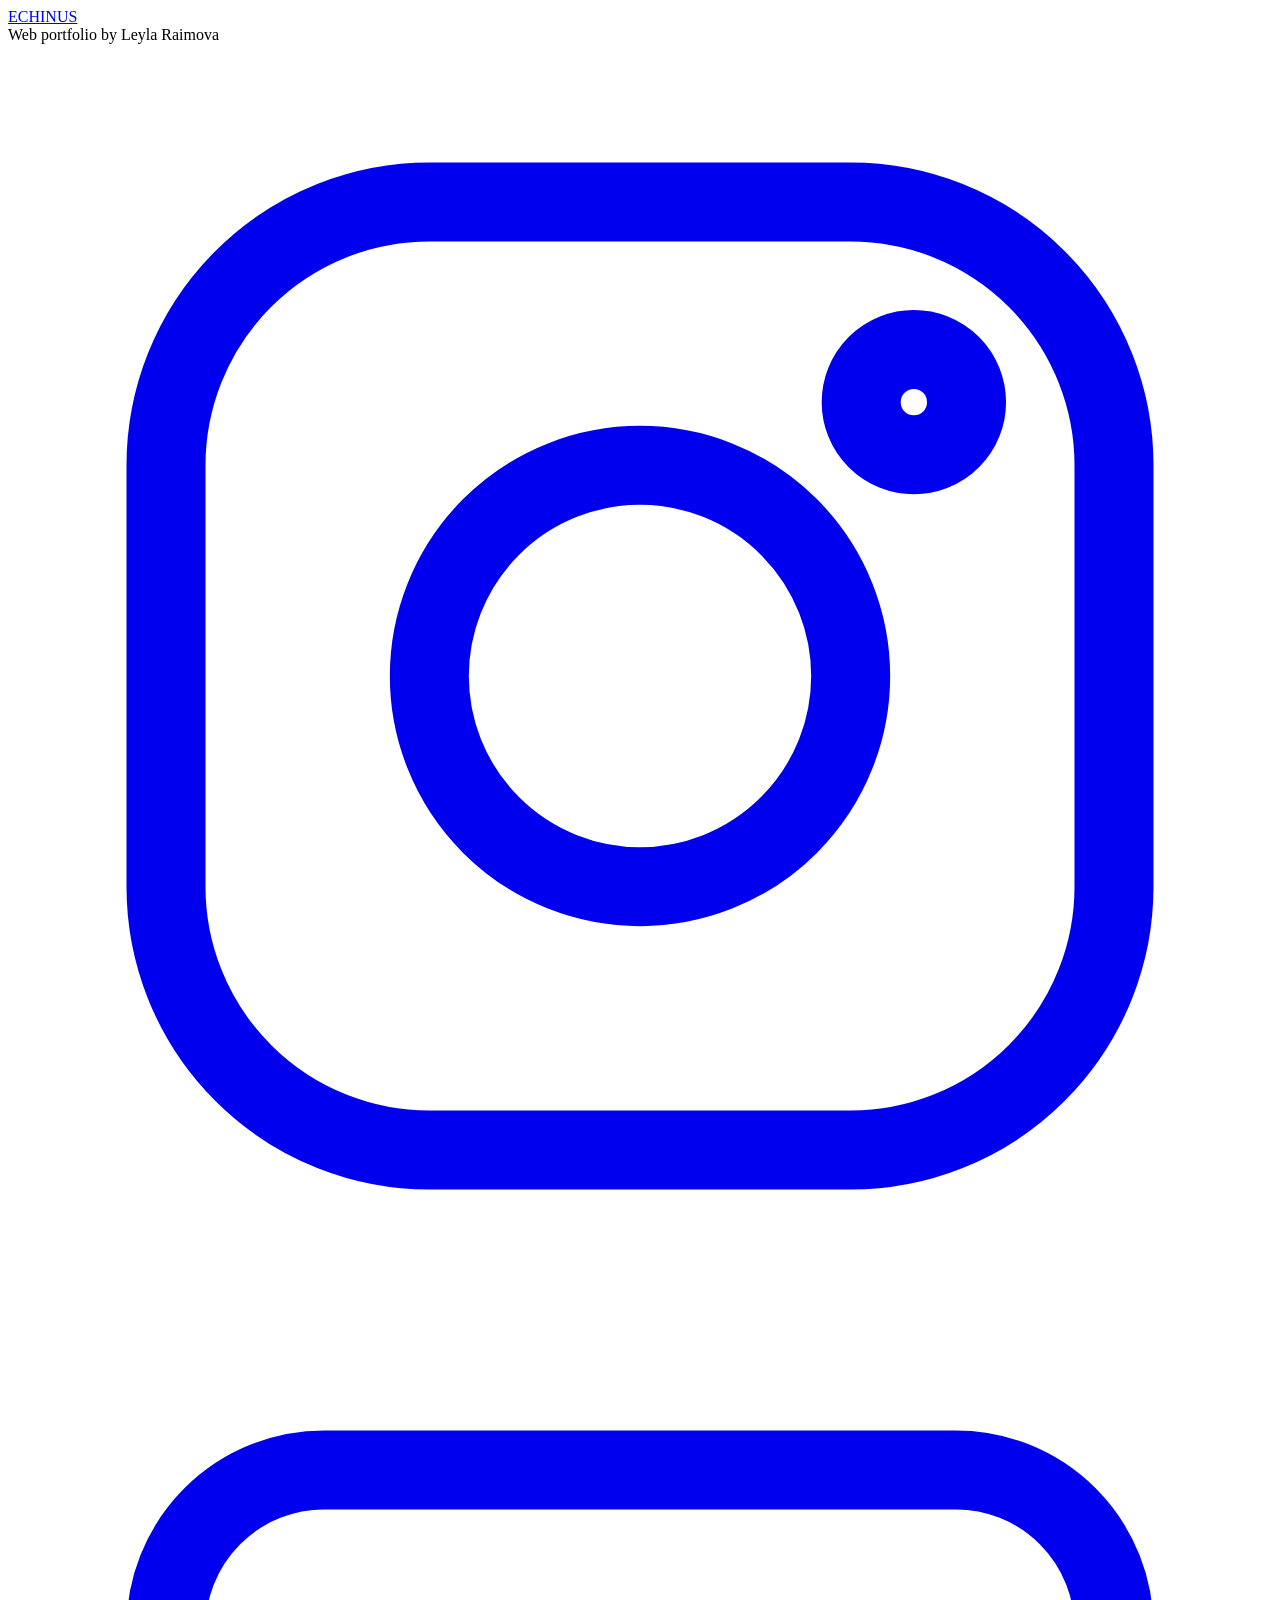
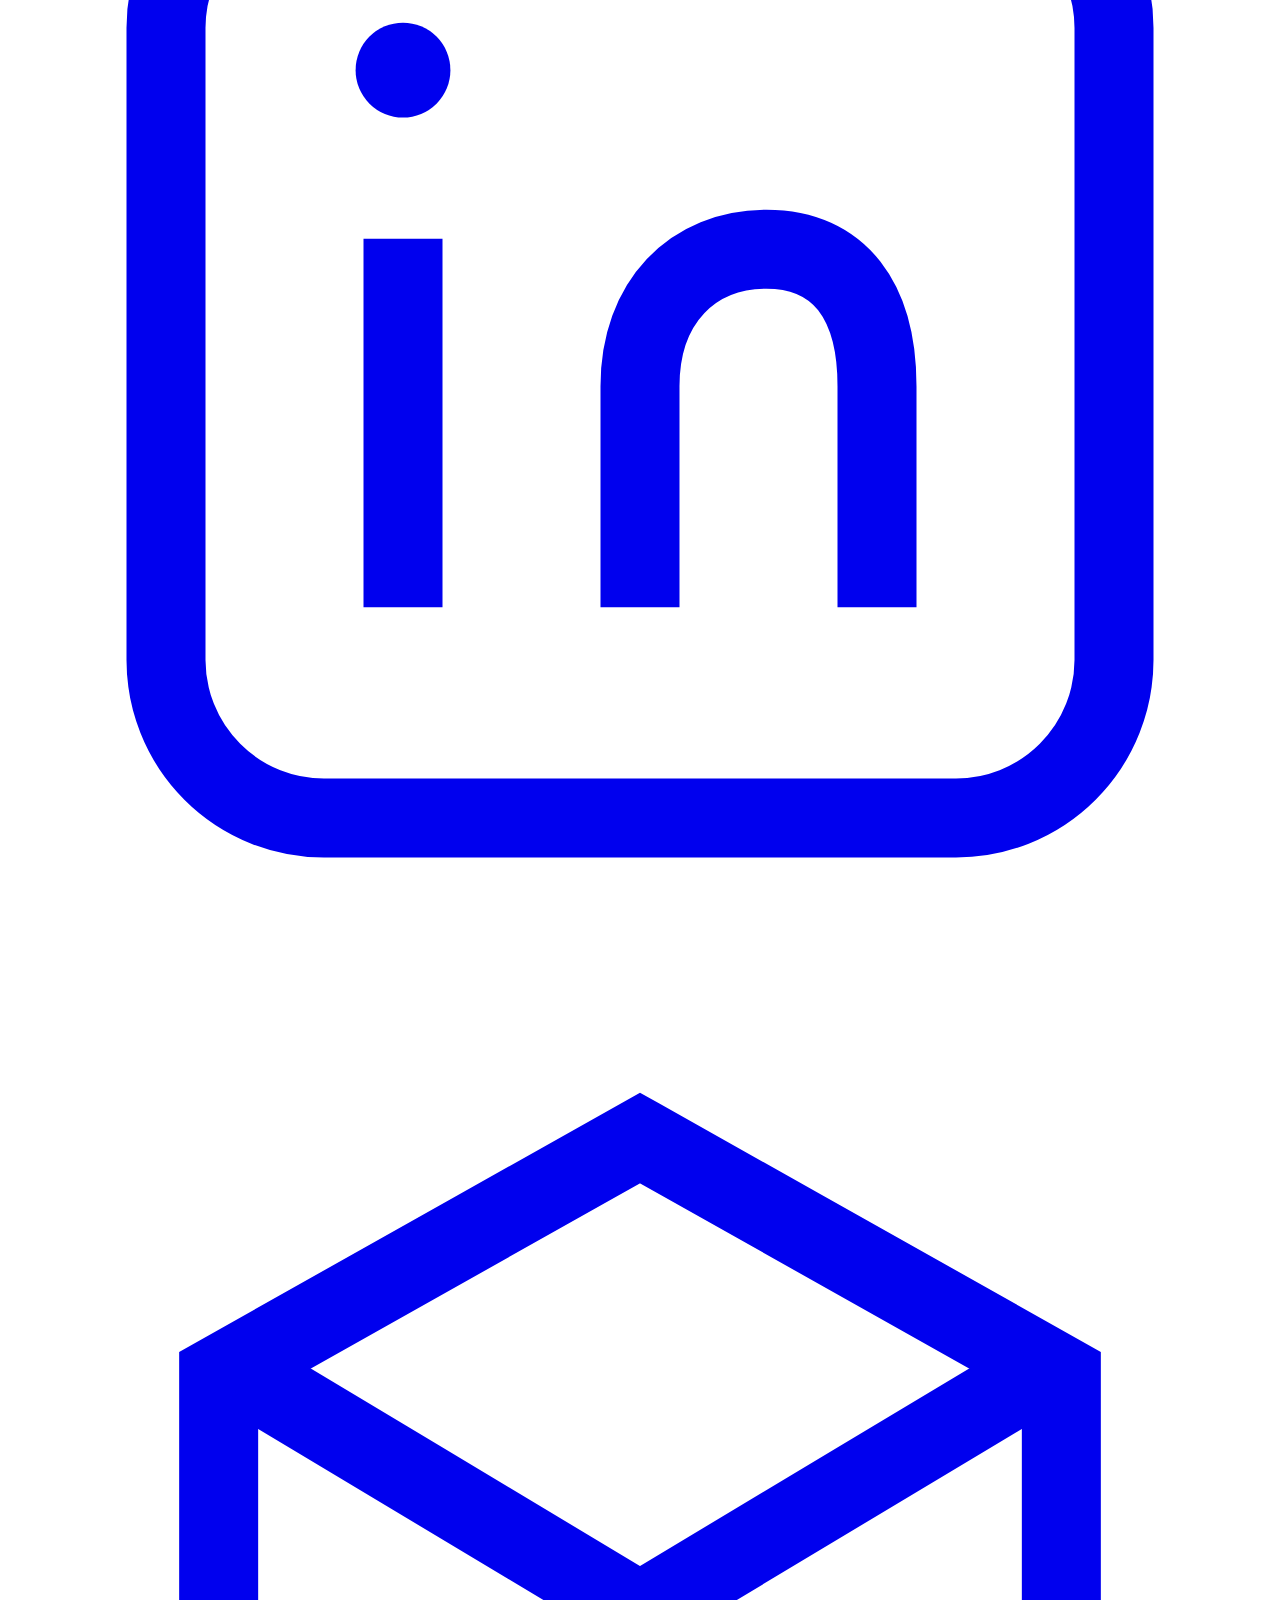
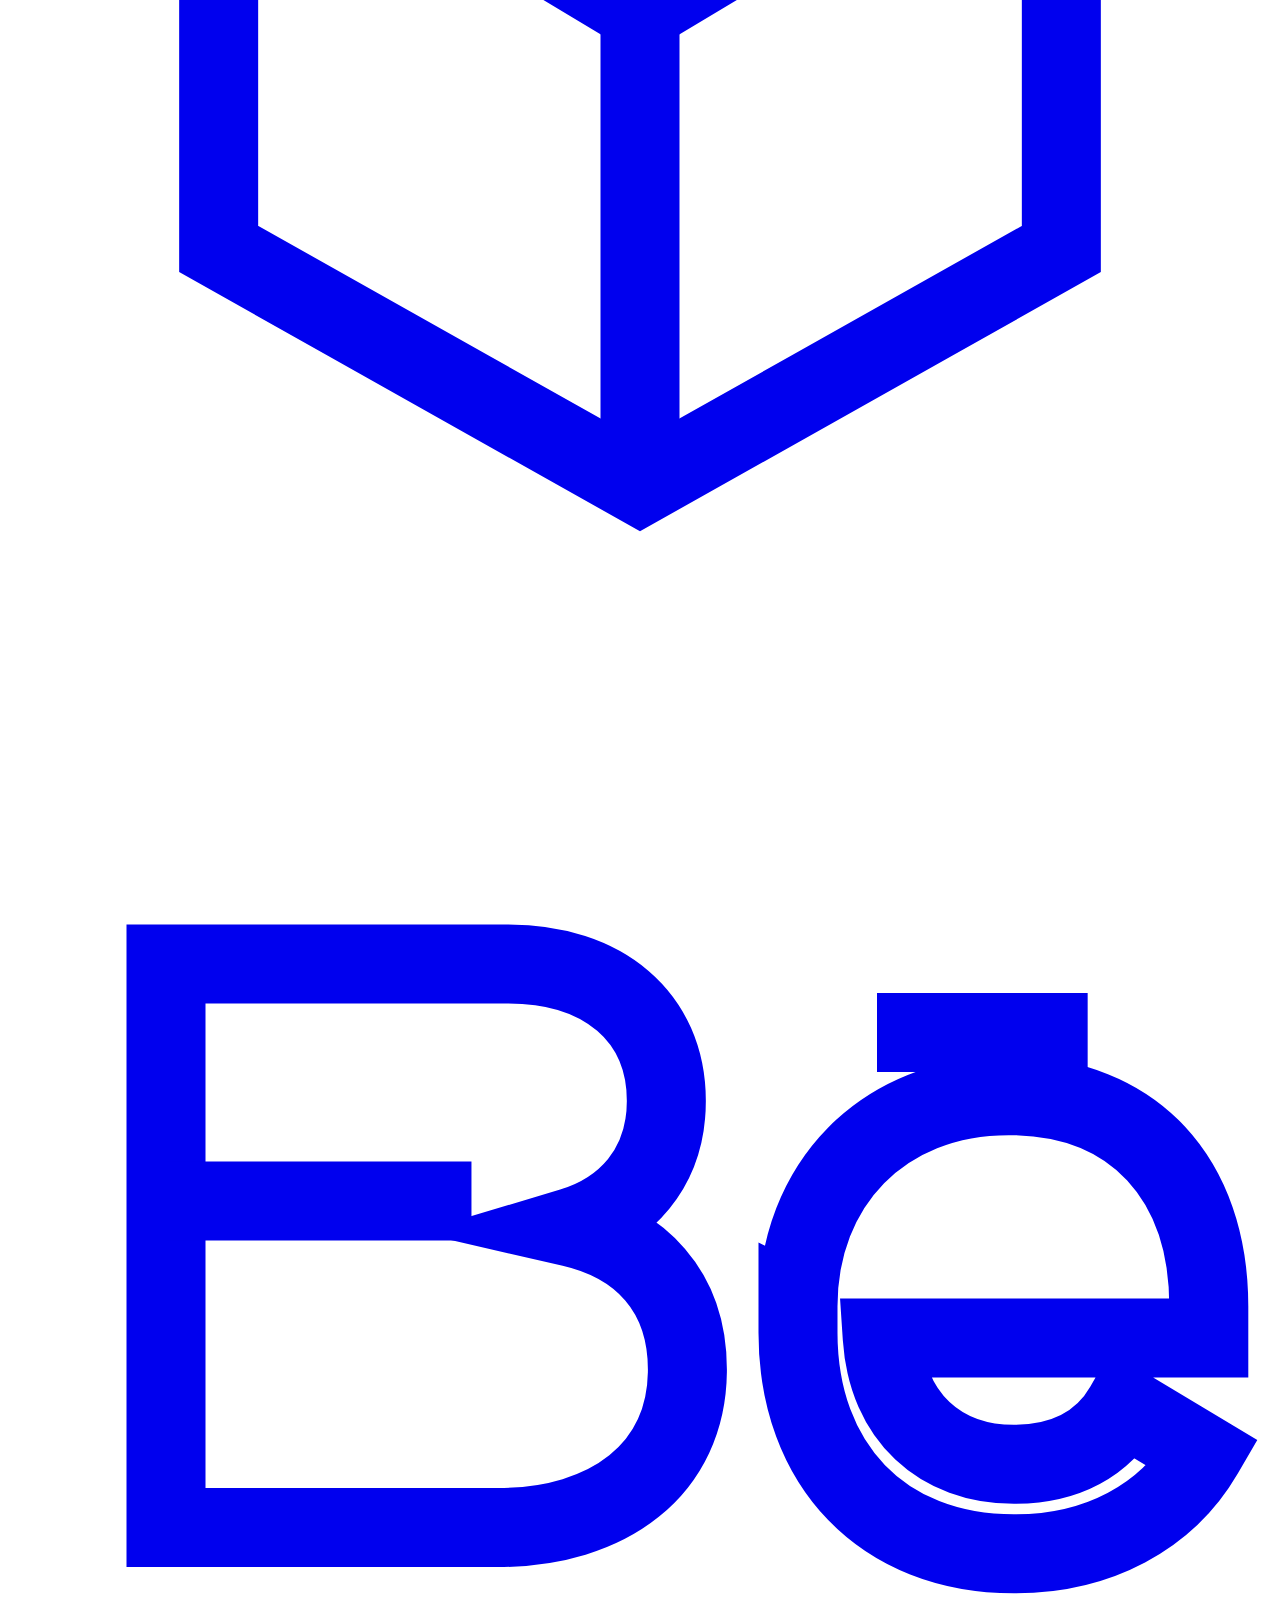
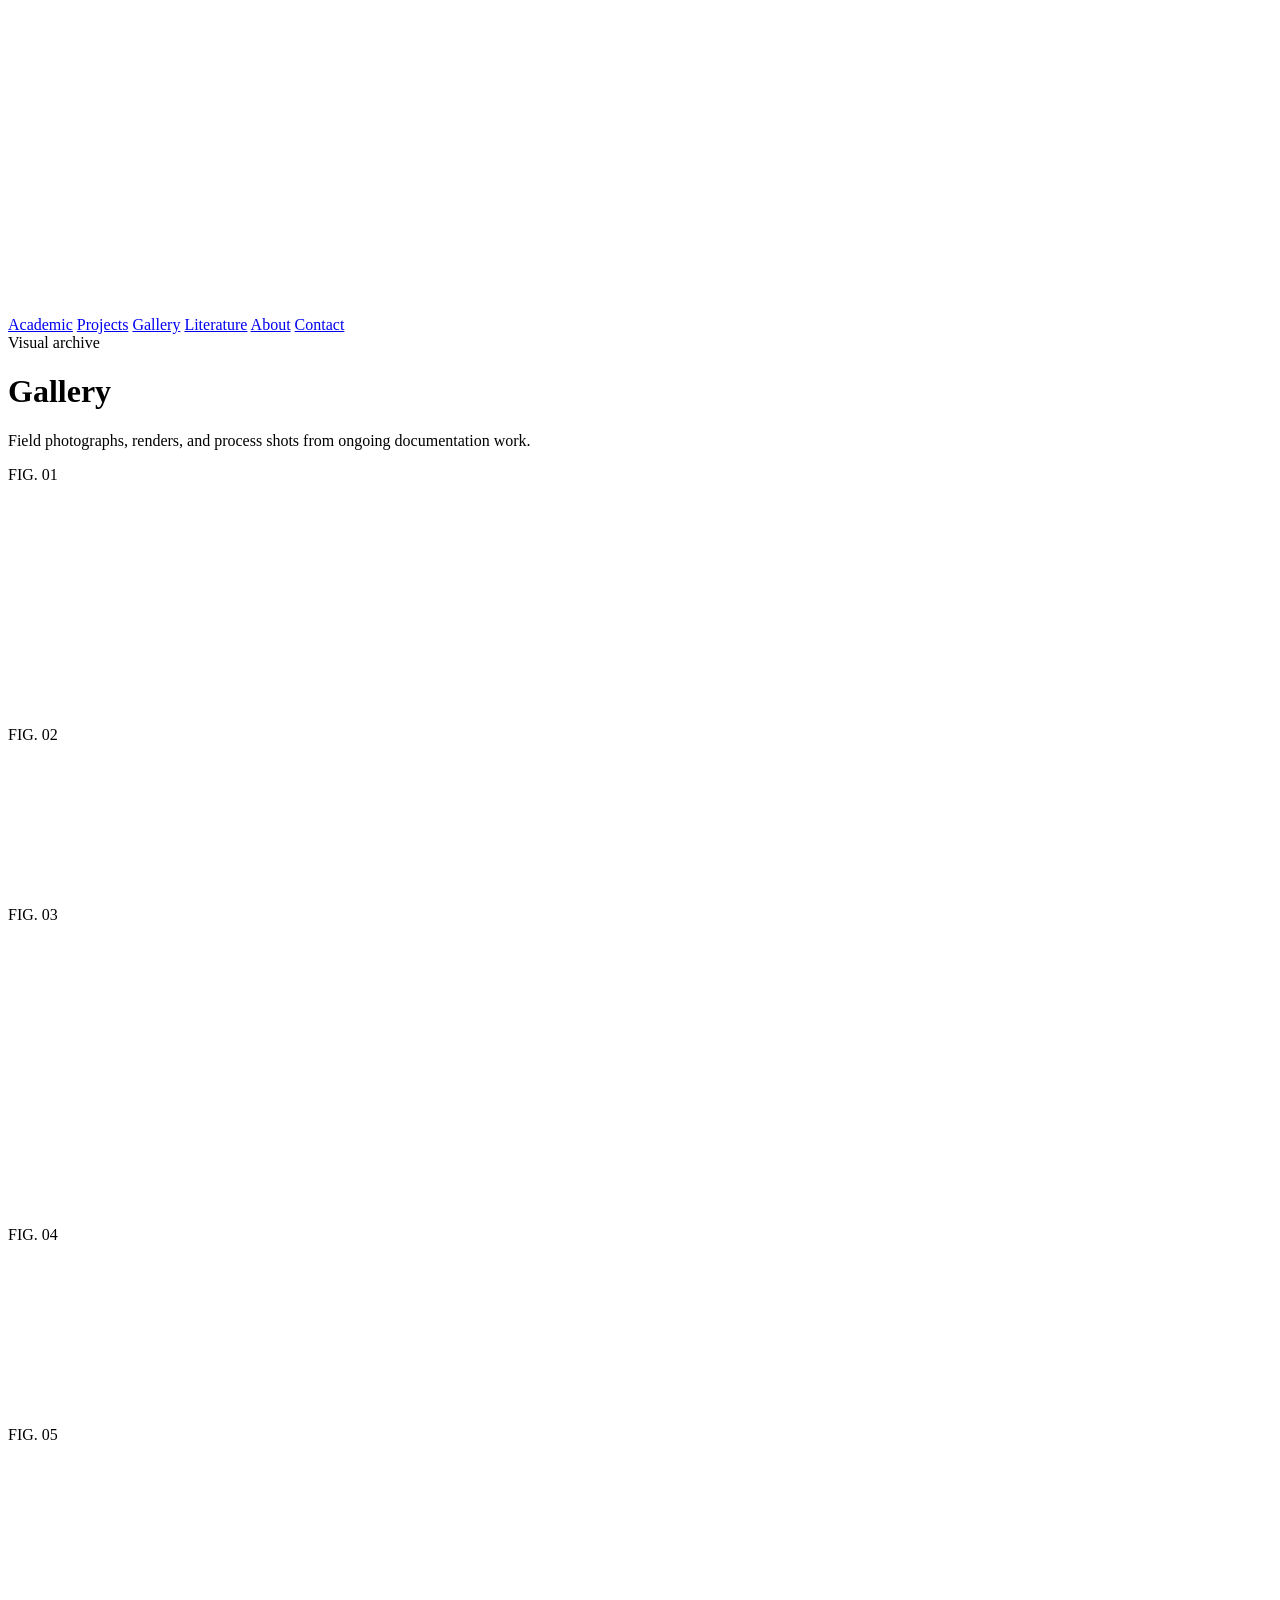
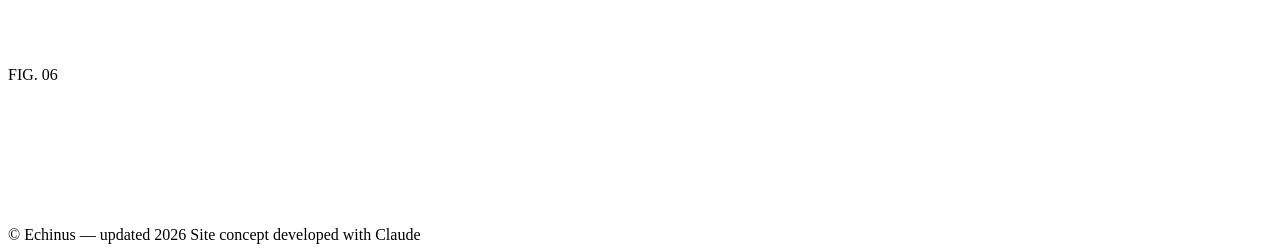
==== gallery.html @ 157f8e7b "Add files via upload" ====
<!DOCTYPE html>
<html lang="en">
<head>
<meta charset="UTF-8">
<title>Gallery — Echinus</title>
<link rel="preconnect" href="https://fonts.googleapis.com">
<link rel="preconnect" href="https://fonts.gstatic.com" crossorigin>
<link href="https://fonts.googleapis.com/css2?family=Cinzel:wght@500;600&family=Fraunces:opsz,wght@9..144,400;9..144,500;9..144,600&family=Inter:wght@400;500&family=IBM+Plex+Mono:wght@400;500&display=swap" rel="stylesheet">
<link rel="stylesheet" href="assets/style.css">
</head>
<body>
<div class="wrap">

  <header>
    <div class="mark"><a href="index.html">ECHINUS</a><div class="mark-sub">Web portfolio by Leyla Raimova</div></div>
    <div class="header-right">
      <div class="socials">
        <a href="#" aria-label="Instagram" title="Instagram">
          <svg viewBox="0 0 24 24" fill="none" stroke="currentColor" stroke-width="1.5"><rect x="3" y="3" width="18" height="18" rx="5"/><circle cx="12" cy="12" r="4"/><circle cx="17.2" cy="6.8" r="1"/></svg>
        </a>
        <a href="#" aria-label="LinkedIn" title="LinkedIn">
          <svg viewBox="0 0 24 24" fill="none" stroke="currentColor" stroke-width="1.5"><rect x="3" y="3" width="18" height="18" rx="3"/><line x1="7.5" y1="10" x2="7.5" y2="17"/><circle cx="7.5" cy="6.8" r="0.9" fill="currentColor" stroke="none"/><path d="M12 17v-4.2c0-1.6 1-2.6 2.4-2.6 1.4 0 2.1 1 2.1 2.6V17"/></svg>
        </a>
        <a href="#" aria-label="Sketchfab" title="Sketchfab">
          <svg viewBox="0 0 24 24" fill="none" stroke="currentColor" stroke-width="1.5"><path d="M12 3l8 4.5v9L12 21l-8-4.5v-9L12 3z"/><path d="M4.5 7.5L12 12l7.5-4.5"/><line x1="12" y1="12" x2="12" y2="21"/></svg>
        </a>
        <a href="#" aria-label="Behance" title="Behance">
          <svg viewBox="0 0 24 24" fill="none" stroke="currentColor" stroke-width="1.5"><path d="M3 6h6.5c1.8 0 3 1 3 2.6 0 1.3-.8 2.1-1.8 2.4 1.3.3 2.2 1.2 2.2 2.7 0 1.9-1.5 3-3.6 3H3V6z"/><line x1="3" y1="10.5" x2="8.8" y2="10.5"/><path d="M15 12.5c0-2.3 1.6-4 4-4s3.8 1.6 3.8 4v.6h-6.2c.1 1.5 1.1 2.4 2.5 2.4 1 0 1.7-.4 2.1-1.1l1.5.9c-.7 1.2-2 1.9-3.6 1.9-2.5 0-4.1-1.7-4.1-4.2v-.5z"/><line x1="16.5" y1="7.3" x2="20.5" y2="7.3"/></svg>
        </a>
      </div>
      <nav>
        <a href="index.html#academic">Academic</a>
        <a href="index.html#projects">Projects</a>
        <a href="gallery.html" class="active">Gallery</a>
        <a href="#">Literature</a>
        <a href="#">About</a>
        <a href="#">Contact</a>
      </nav>
    </div>
  </header>

  <div class="page-hero">
    <div class="section-label">Visual archive</div>
    <h1>Gallery</h1>
    <p>Field photographs, renders, and process shots from ongoing documentation work.</p>
  </div>

  <div class="masonry">
    <!-- Replace each placeholder below with <img src="assets/gallery/yourfile.jpg" alt="..."> once you have real photos -->
    <div class="g-placeholder" style="height:260px;"><span>FIG. 01</span></div>
    <div class="g-placeholder" style="height:180px;"><span>FIG. 02</span></div>
    <div class="g-placeholder" style="height:320px;"><span>FIG. 03</span></div>
    <div class="g-placeholder" style="height:200px;"><span>FIG. 04</span></div>
    <div class="g-placeholder" style="height:240px;"><span>FIG. 05</span></div>
    <div class="g-placeholder" style="height:160px;"><span>FIG. 06</span></div>
  </div>

  <footer>
    <span>© Echinus — updated 2026</span>
    <span>Site concept developed with Claude</span>
  </footer>

</div>
</body>
</html>
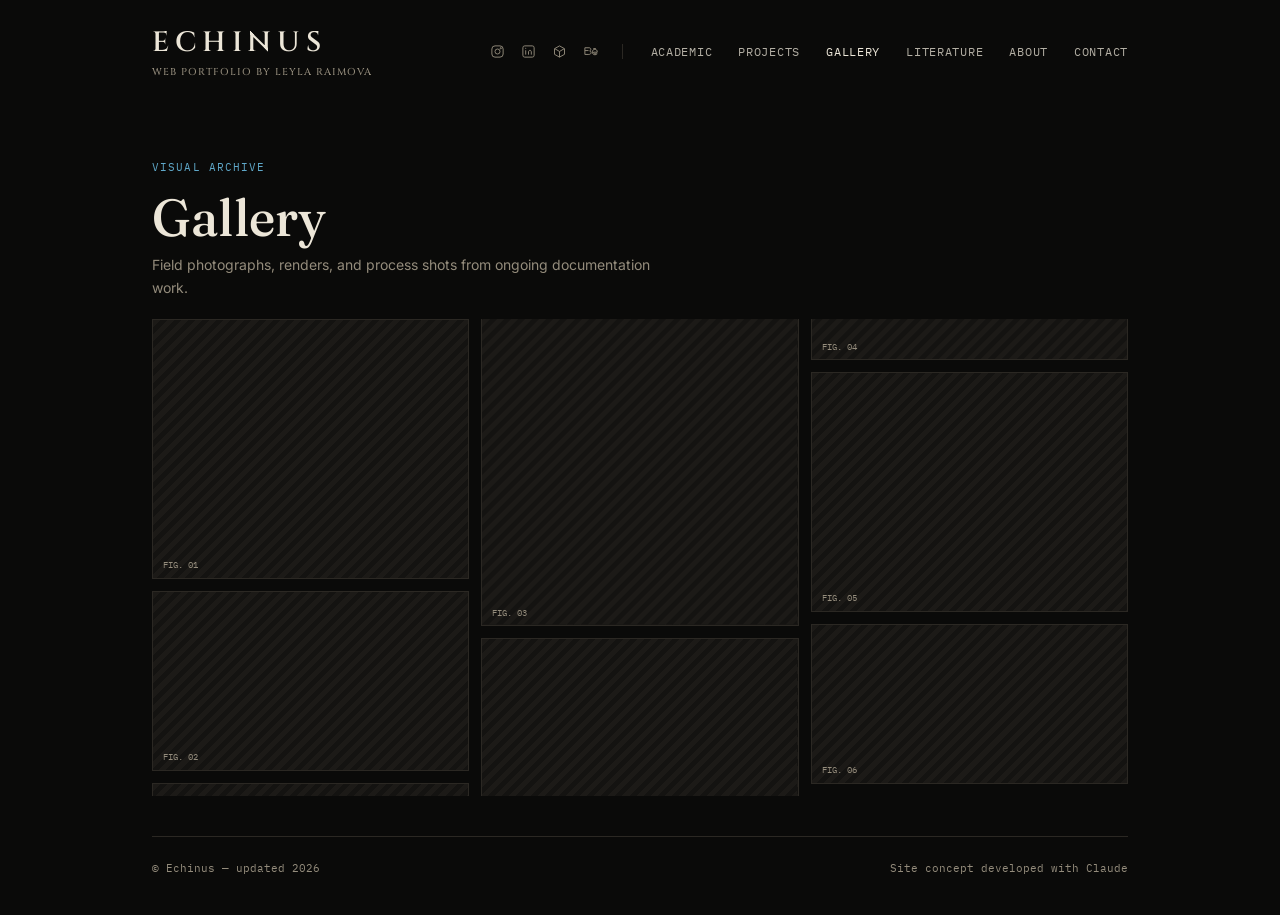
==== commit 903405af: "Update gallery.html" ====
--- a/gallery.html
+++ b/gallery.html
@@ -18,13 +18,13 @@
         <a href="#" aria-label="Instagram" title="Instagram">
           <svg viewBox="0 0 24 24" fill="none" stroke="currentColor" stroke-width="1.5"><rect x="3" y="3" width="18" height="18" rx="5"/><circle cx="12" cy="12" r="4"/><circle cx="17.2" cy="6.8" r="1"/></svg>
         </a>
-        <a href="#" aria-label="LinkedIn" title="LinkedIn">
+        <a href="https://www.linkedin.com/in/leyla-raimova-897267383/" target="_blank" rel="noopener" aria-label="LinkedIn" title="LinkedIn">
           <svg viewBox="0 0 24 24" fill="none" stroke="currentColor" stroke-width="1.5"><rect x="3" y="3" width="18" height="18" rx="3"/><line x1="7.5" y1="10" x2="7.5" y2="17"/><circle cx="7.5" cy="6.8" r="0.9" fill="currentColor" stroke="none"/><path d="M12 17v-4.2c0-1.6 1-2.6 2.4-2.6 1.4 0 2.1 1 2.1 2.6V17"/></svg>
         </a>
-        <a href="#" aria-label="Sketchfab" title="Sketchfab">
+        <a href="https://sketchfab.com/bergitte-silver" target="_blank" rel="noopener" aria-label="Sketchfab" title="Sketchfab">
           <svg viewBox="0 0 24 24" fill="none" stroke="currentColor" stroke-width="1.5"><path d="M12 3l8 4.5v9L12 21l-8-4.5v-9L12 3z"/><path d="M4.5 7.5L12 12l7.5-4.5"/><line x1="12" y1="12" x2="12" y2="21"/></svg>
         </a>
-        <a href="#" aria-label="Behance" title="Behance">
+        <a href="https://www.behance.net/24d8cde8" target="_blank" rel="noopener" aria-label="Behance" title="Behance">
           <svg viewBox="0 0 24 24" fill="none" stroke="currentColor" stroke-width="1.5"><path d="M3 6h6.5c1.8 0 3 1 3 2.6 0 1.3-.8 2.1-1.8 2.4 1.3.3 2.2 1.2 2.2 2.7 0 1.9-1.5 3-3.6 3H3V6z"/><line x1="3" y1="10.5" x2="8.8" y2="10.5"/><path d="M15 12.5c0-2.3 1.6-4 4-4s3.8 1.6 3.8 4v.6h-6.2c.1 1.5 1.1 2.4 2.5 2.4 1 0 1.7-.4 2.1-1.1l1.5.9c-.7 1.2-2 1.9-3.6 1.9-2.5 0-4.1-1.7-4.1-4.2v-.5z"/><line x1="16.5" y1="7.3" x2="20.5" y2="7.3"/></svg>
         </a>
       </div>
--- a/assets/style.css
+++ b/assets/style.css
@@ -0,0 +1,74 @@
+:root{
+  --bg:#0A0A09;
+  --panel:#141311;
+  --panel-2:#1B1916;
+  --ink:#ECE6D8;
+  --ink-soft:#948C7C;
+  --ember:#D98A4B;
+  --scan:#5FA8C9;
+  --rule:#2B2823;
+}
+*{box-sizing:border-box;margin:0;padding:0;}
+body{background:var(--bg);color:var(--ink);font-family:'Inter',sans-serif;}
+.wrap{max-width:1040px;margin:0 auto;padding:0 32px;}
+
+header{display:flex;justify-content:space-between;align-items:center;padding:26px 0;flex-wrap:wrap;gap:16px;}
+.mark{font-family:'Cinzel',serif;font-weight:600;font-size:28px;letter-spacing:.2em;text-transform:uppercase;color:var(--ink);line-height:1.2;}
+.mark a{color:inherit;text-decoration:none;}
+.mark-sub{font-family:'Cinzel',serif;font-weight:500;font-size:10px;letter-spacing:.1em;text-transform:uppercase;color:var(--ink-soft);margin-top:6px;}
+.header-right{display:flex;align-items:center;gap:28px;}
+.socials{display:flex;align-items:center;gap:16px;padding-right:24px;border-right:1px solid var(--rule);}
+.socials a{color:var(--ink-soft);display:flex;}
+.socials a:hover{color:var(--ember);}
+.socials svg{width:15px;height:15px;}
+nav{display:flex;gap:26px;font-family:'IBM Plex Mono',monospace;font-size:12px;letter-spacing:.06em;text-transform:uppercase;}
+nav a{color:var(--ink);text-decoration:none;opacity:.75;}
+nav a:hover, nav a.active{opacity:1;}
+
+.hero{
+  position:relative;height:70vh;min-height:440px;border-radius:2px;overflow:hidden;
+  background:
+    linear-gradient(180deg, rgba(10,10,9,.35) 0%, rgba(10,10,9,.97) 100%),
+    url('https://commons.wikimedia.org/wiki/Special:FilePath/Roman_geometric_mosaic.jpg');
+  background-size:cover;background-position:center;
+  display:flex;align-items:flex-end;padding:36px;
+}
+.hero-meta{font-family:'IBM Plex Mono',monospace;font-size:11px;letter-spacing:.1em;color:var(--ember);text-transform:uppercase;margin-bottom:10px;}
+.hero h1{font-family:'Fraunces',serif;font-weight:500;font-size:clamp(30px,5vw,52px);line-height:1.05;max-width:640px;}
+.hero p{font-size:14px;color:var(--ink-soft);margin-top:10px;max-width:480px;line-height:1.6;}
+
+.page-hero{padding:56px 0 20px;}
+.page-hero h1{font-family:'Fraunces',serif;font-weight:500;font-size:clamp(30px,5vw,52px);line-height:1.05;}
+.page-hero p{font-size:14px;color:var(--ink-soft);margin-top:10px;max-width:520px;line-height:1.6;}
+
+.palette{display:flex;gap:0;margin-top:22px;border:1px solid var(--rule);width:fit-content;}
+.swatch{width:46px;height:46px;display:flex;align-items:flex-end;justify-content:center;padding-bottom:5px;}
+.swatch span{font-family:'IBM Plex Mono',monospace;font-size:8px;color:rgba(0,0,0,.55);}
+
+.section{padding:56px 0;border-top:1px solid var(--rule);}
+.section-label{font-family:'IBM Plex Mono',monospace;font-size:11px;letter-spacing:.1em;text-transform:uppercase;color:var(--scan);margin-bottom:16px;}
+.section-title{font-family:'Fraunces',serif;font-weight:500;font-size:34px;margin-bottom:26px;}
+
+.viewer-panel{background:var(--panel);border:1px solid var(--rule);border-radius:2px;padding:2px;}
+model-viewer{width:100%;height:420px;--poster-color:transparent;background:var(--panel-2);}
+.viewer-hint{display:flex;justify-content:space-between;padding:10px 14px;font-family:'IBM Plex Mono',monospace;font-size:10px;color:var(--ink-soft);letter-spacing:.05em;text-transform:uppercase;}
+
+.gallery{display:grid;grid-template-columns:repeat(4,1fr);gap:2px;margin-top:20px;}
+.g-item{aspect-ratio:1;background:repeating-linear-gradient(135deg, #1c1a17 0 5px, #141311 5px 10px);position:relative;}
+.g-item span{position:absolute;bottom:6px;left:8px;font-family:'IBM Plex Mono',monospace;font-size:9px;color:var(--ink-soft);}
+
+.narrative{font-family:'Fraunces',serif;font-style:italic;font-weight:400;font-size:18px;line-height:1.75;color:var(--ink);max-width:640px;margin-top:26px;}
+
+.academic-list{border-top:1px solid var(--rule);}
+.academic-row{display:grid;grid-template-columns:70px 1fr auto;gap:18px;align-items:baseline;padding:16px 0;border-bottom:1px solid var(--rule);}
+.academic-row .a-year{font-family:'IBM Plex Mono',monospace;font-size:12px;color:var(--ink-soft);}
+.academic-row .a-title{font-family:'Fraunces',serif;font-size:17px;font-weight:500;}
+.academic-row .a-title span{display:block;font-family:'Inter',sans-serif;font-size:12.5px;font-weight:400;color:var(--ink-soft);margin-top:3px;}
+.academic-row .a-tag{font-family:'IBM Plex Mono',monospace;font-size:10px;letter-spacing:.06em;text-transform:uppercase;color:var(--scan);white-space:nowrap;align-self:center;}
+
+.masonry{columns:3;column-gap:12px;padding-bottom:40px;}
+.masonry img{width:100%;display:block;margin-bottom:12px;border:1px solid var(--rule);}
+.masonry .g-placeholder{width:100%;margin-bottom:12px;border:1px solid var(--rule);background:repeating-linear-gradient(135deg, #1c1a17 0 5px, #141311 5px 10px);position:relative;}
+.masonry .g-placeholder span{position:absolute;bottom:8px;left:10px;font-family:'IBM Plex Mono',monospace;font-size:9px;color:var(--ink-soft);}
+
+footer{padding:24px 0 40px;border-top:1px solid var(--rule);display:flex;justify-content:space-between;gap:16px;font-family:'IBM Plex Mono',monospace;font-size:11px;color:var(--ink-soft);flex-wrap:wrap;}
